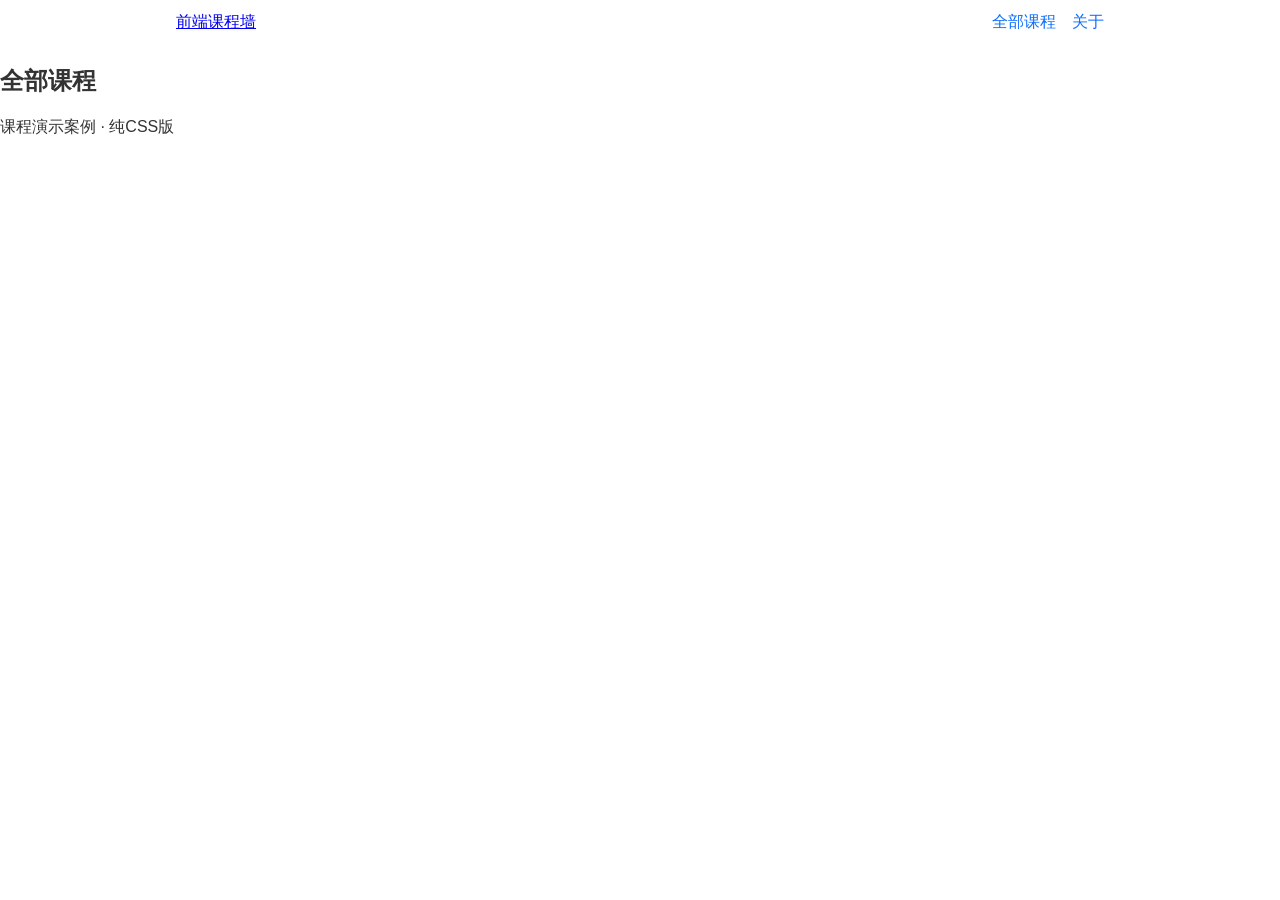
==== courses-page/index.html @ af716e39 "添加课程展示页结构与Flex导航" ====
<!DOCTYPE html>
<html lang="zh-CN">
<head>
  <meta charset="UTF-8">
  <meta name="viewport" content="width=device-width, initial-scale=1.0">
  <title>课程展示</title>
  <link rel="stylesheet" href="css/courses.css">
</head>
<body>
  <header class="site-header">
    <div class="nav-wrap">
      <a class="logo" href="#">前端课程墙</a>
      <nav class="main-nav">
        <a href="#courses">全部课程</a>
        <a href="#about">关于</a>
      </nav>
    </div>
  </header>
  <main>
    <section id="courses">
      <h2>全部课程</h2>
      <div class="card-grid">
        <!-- 卡片下一步填 -->
      </div>
    </section>
  </main>
  <footer><p>课程演示案例 · 纯CSS版</p></footer>
</body>
</html>
---- courses-page/css/courses.css ----
* {
  box-sizing: border-box;
}
body {
  font-family: "Microsoft YaHei", sans-serif;
  margin: 0;
  color: #333;
}
.nav-wrap {
  max-width: 960px;
  margin: 0 auto;
  padding: 12px 16px;
  display: flex;
  justify-content: space-between;
  align-items: center;
  flex-wrap: wrap;
  gap: 8px;
}
.main-nav {
  display: flex;
  gap: 16px;
}
.main-nav a {
  text-decoration: none;
  color: #0d6efd;
}
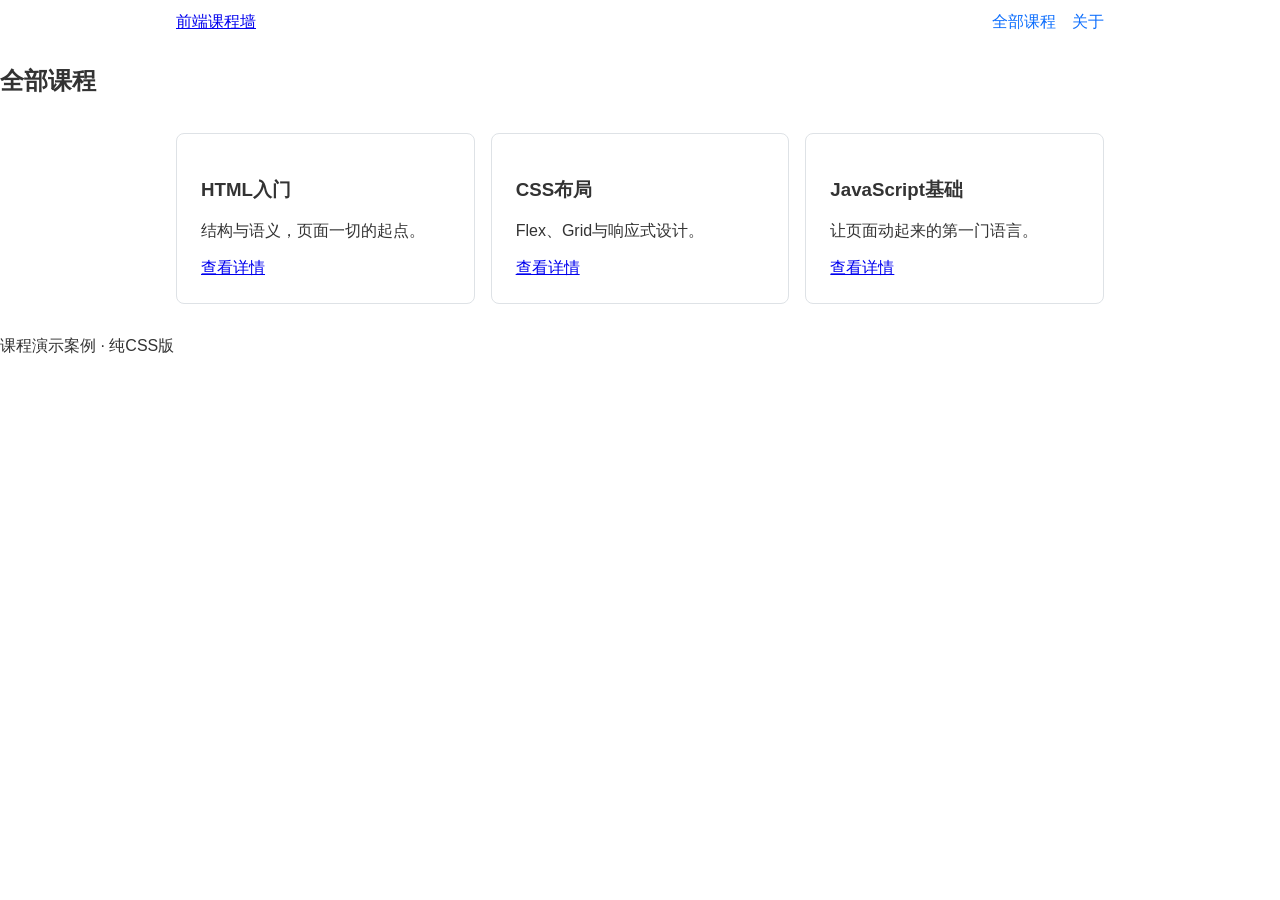
==== commit 42e4e517: "添加Grid卡片墙与响应式断点" ====
--- a/courses-page/index.html
+++ b/courses-page/index.html
@@ -20,7 +20,21 @@
     <section id="courses">
       <h2>全部课程</h2>
       <div class="card-grid">
-        <!-- 卡片下一步填 -->
+        <article class="course-card">
+          <h3>HTML入门</h3>
+          <p>结构与语义，页面一切的起点。</p>
+          <a href="#">查看详情</a>
+        </article>
+        <article class="course-card">
+          <h3>CSS布局</h3>
+          <p>Flex、Grid与响应式设计。</p>
+          <a href="#">查看详情</a>
+        </article>
+        <article class="course-card">
+          <h3>JavaScript基础</h3>
+          <p>让页面动起来的第一门语言。</p>
+          <a href="#">查看详情</a>
+        </article>
       </div>
     </section>
   </main>
--- a/courses-page/css/courses.css
+++ b/courses-page/css/courses.css
@@ -24,3 +24,21 @@
   text-decoration: none;
   color: #0d6efd;
 }
+.card-grid {
+  max-width: 960px;
+  margin: 0 auto;
+  padding: 16px;
+  display: grid;
+  grid-template-columns: repeat(auto-fit, minmax(260px, 1fr));
+  gap: 16px;
+}
+.course-card {
+  border: 1px solid #dee2e6;
+  border-radius: 8px;
+  padding: 16px;
+}
+@media (min-width: 992px) {
+  .course-card {
+    padding: 24px;
+  }
+}
